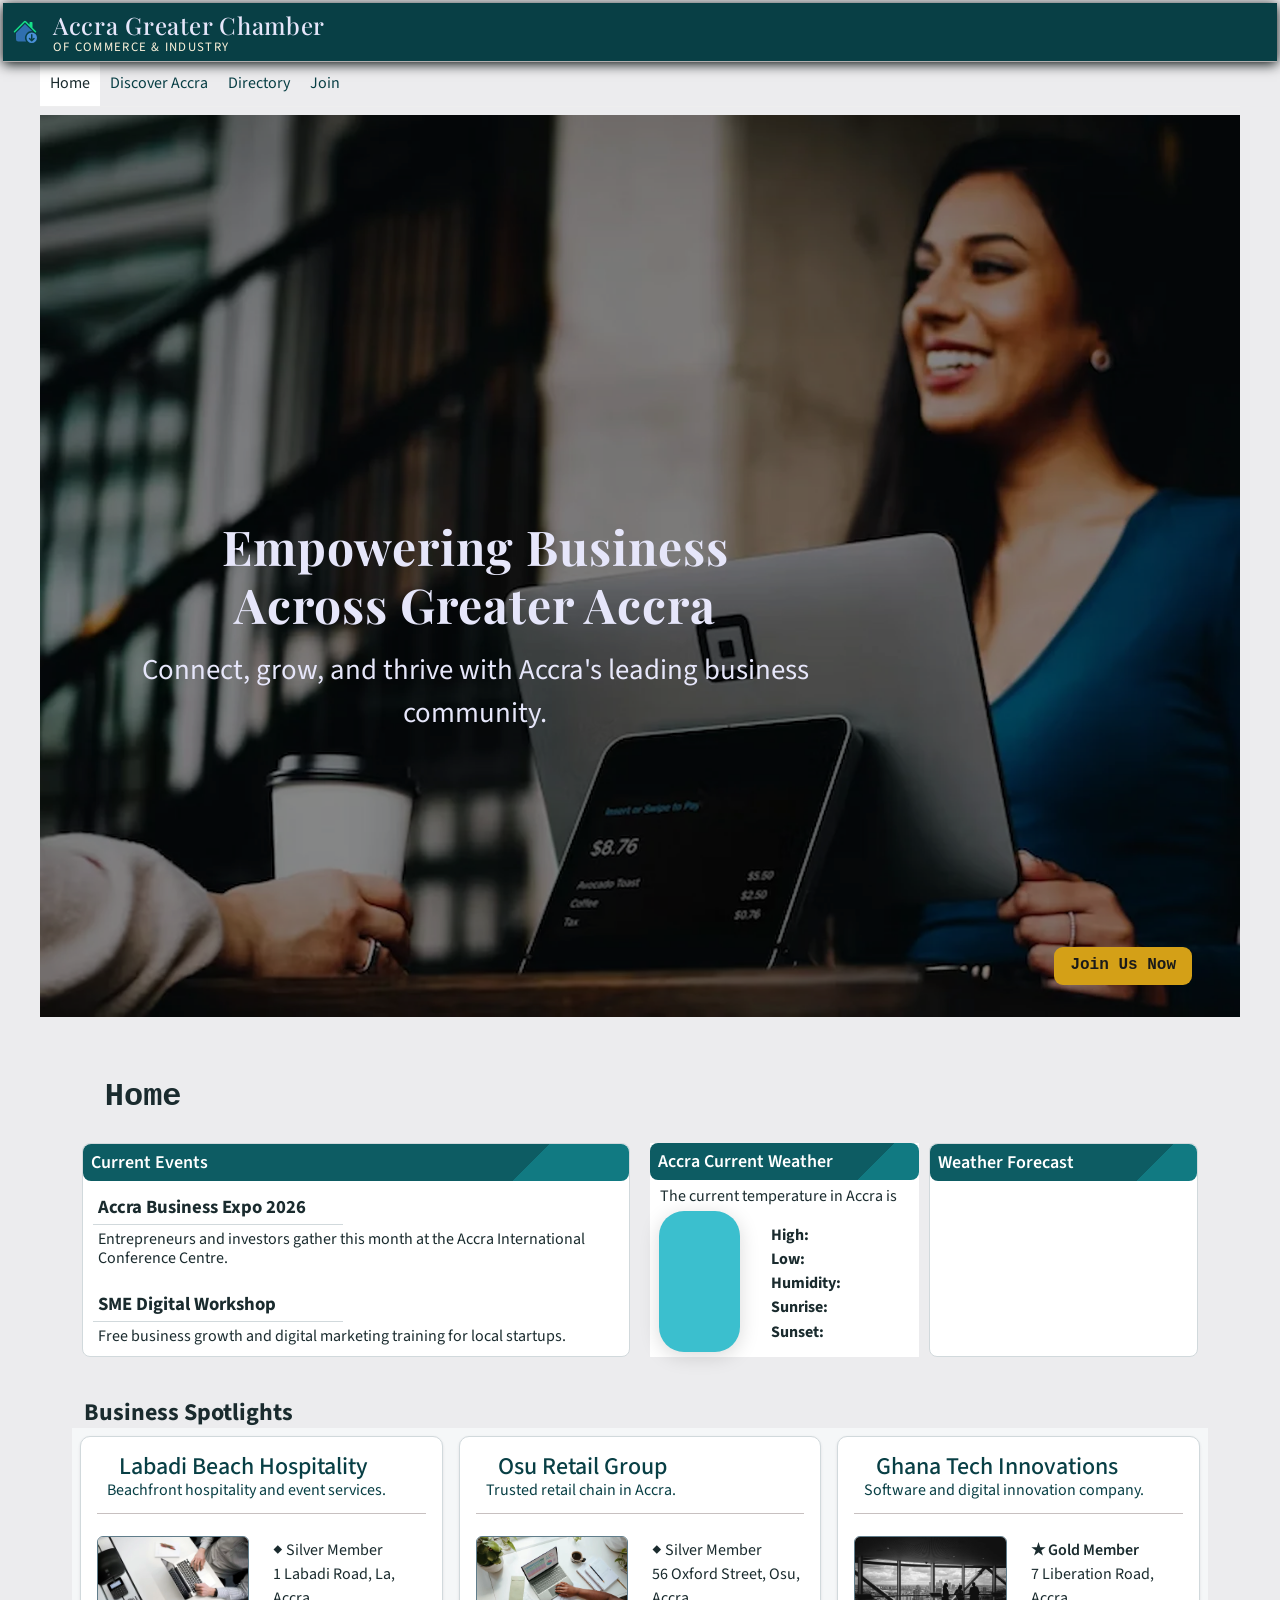
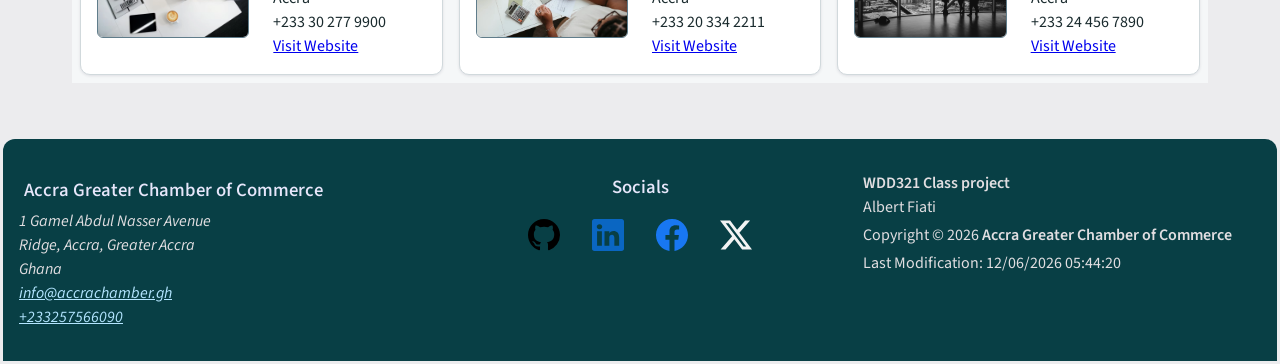
==== chamber/index.html @ 24193cad "Complete responsive chamber home page with weather, spotlights, hero banner, and shared  modules" ====
<!DOCTYPE html>
<html lang="en">

<head>
    <meta charset="UTF-8">
    <meta name="viewport" content="width=device-width, initial-scale=1.0">
    <meta name="description"
        content="Chamber Directory - Welcome to the Accra Greater chamber of Commerce - the voice of business in Accra and the Greater Accra Region Region.">
    <meta name="author" content="Albert Fiati">
   
    <title>Home | Accra Greater Chamber of Commerce</title>

    <!-- Favicon -->
    <link rel="icon" href="favicon.ico">

    <!-- Social Media Meta Tags -->
    <meta property="og:title" content="WDD231 | Accra Greater Chamber of Commerce & Industry| Albert Fiati">
    <meta property="og:description"
        content="The voice of business in Accra and Greater Accra Region. Join to grow, network and thrive.">
    <!-- MAKE SURE TO CHANGE THIS PHOTO  -->
    <meta property="og:image" content="https://fiatiab47-jk.github.io/wdd231/chamber/images/hero-small.webp">
    <meta property="og:url" content="https://fiatiab47-jk.github.io/wdd231/chamber/index.html">
    <meta property="og:type" content="website">

    <!-- Google Fonts -->
    <link rel="preconnect" href="https://fonts.googleapis.com">
    <link rel="preconnect" href="https://fonts.gstatic.com" crossorigin>
    <link href="https://fonts.googleapis.com/css2?family=Playfair+Display:wght@700&family=Source+Sans+3:wght@400;600;700&display=swap" rel="stylesheet">

    <!-- CSS -->
    <link rel="stylesheet" href="styles/normalize.css">
    <link rel="stylesheet" href="styles/small.css">
    <link rel="stylesheet" href="styles/large.css">
    <link rel="stylesheet" href="styles/larger.css">
    <!-- JS -->
    <script type="module" src="scripts/home.mjs"></script>
</head>

<body>
    <!-- Header -->
    <header id="site-header">
        <a href="#home"><img src="images/home-logo.svg" alt="site logo" width="24" height="24"></a>
        <div id="headerBrand">
            <span>Accra Greater Chamber</span>
            <p>of Commerce &amp; Industry</p>
        </div>
        <button id="nav-button" class="hamburger" aria-label="navigation"></button>
    </header> <!-- end. Header -->

    <!-- Navigation -->
    <nav id="nav-bar" class="navigation">
        <ul>
            <li id="home"><a class="current" href="index.html">Home</a></li>
            <li><a href="discover.html">Discover Accra</a></li>
            <li><a href="directory.html">Directory</a></li>
            <li><a href="join.html">Join</a></li>
        </ul>
    </nav> <!-- end. Navigation -->

    <!-- <a class="skip-link" href="#main-content">Skip to the main content</a> -->
    <!-- Hero Banner -->
    <section class="hero" aria-labelledby="hero-heading">
        
        <!-- Responsive Hero Image -->
        <picture class="hero-image">
            <source srcset="images/hero-large.webp" media="(min-width: 900px)">
            
            <source srcset="images/hero-medium.webp" media="(min-width: 620px)">
            
            <img src="images/hero-small.webp" alt="Exterior view of a temple" width="1400" height="700">
        </picture>

        <div class="hero-overlay">
            <div class="hero-content">
                <h2 id="hero-heading">Empowering Business<br>Across Greater Accra</h2>
                <p>Connect, grow, and thrive with Accra's leading business community.</p>
            </div>
            <a href="join.html" class="cta-btn">Join Us Now</a>
        </div>
    </section>
    
    <main>
        <h1>Home</h1>
        <!-- Main content - Member Cards List -->
        <div id="main-content">
            <div class="home-grid">

                <!-- CURRENT EVENTS -->
                <section class="events-sec card">
                    <h2>Current Events</h2>

                    <div class="event-item">
                        <h3>Accra Business Expo 2026</h3>
                        <p>Entrepreneurs and investors gather this month at the Accra International Conference Centre.</p>
                    </div>

                    <div class="event-item">
                        <h3>SME Digital Workshop</h3>
                        <p>Free business growth and digital marketing training for local startups.</p>
                    </div>
                </section>

                <!-- WEATHER -->
                <section class="weather-sec" aria-labelledby="weather-heading">
                    <div class="current-w">
                        <h2 id="weather-heading">Accra Current Weather</h2>
                        <p id="move">The current temperature in Accra is <span id="current-temp"></span></p>
                        <div class="current-grid">
                            <img id="weather-icon" src="" alt="">
                            <div class="weather-details">
                                <figure>
                                    <figcaption></figcaption>
                                </figure>
                                <p><strong>High:</strong> <span id="high-temp"></span></p>
                                <p><strong>Low:</strong> <span id="low-temp"></span></p>
                                <p><strong>Humidity:</strong> <span id="humidity"></span></p>
                                <p><strong>Sunrise:</strong> <span id="sunrise"></span></p>
                                <p><strong>Sunset:</strong> <span id="sunset"></span></p>
                            </div>
                        </div>
                    </div>

                    <div class="forecast">
                        <h2>Weather Forecast</h2>
                        <div class="forecast-flex" id="weather-forecast" aria-label="3-day forecast"></div>
                    </div>
                </section>

                <section id="spotlight-sec">
                    <h2>Business Spotlights</h2>
                    <div id="members-container" class="grid-view"></div>
                </section>

            </div>
        </div>
    </main>

    <!-- Footer -->
    <footer id="site-footer">
        <div class="footer-grid">
            <!-- Contact Info -->
            <div class="footer-info">
                <h3>Accra Greater Chamber of Commerce</h3>
                <address>
                    1 Gamel Abdul Nasser Avenue <br>
                    Ridge, Accra, Greater Accra <br>
                    Ghana <br>
                    <a href="mailto:info@accrachamber.gh">info@accrachamber.gh</a> <br>
                    <a href="tel:+233257566090">+233257566090</a>
                </address>
            </div>

            <!-- Footer Links -->
            <div class="footer-links">
                <h3>Socials</h3>
                <div class="s-media">
                    <a href="https://github.com/fiatiab47-jk" target="_blank"><img src="images/github.svg" alt="github"
                            width="16" height="16"></a>
                    <a href="https://linkedin.com" target="_blank"><img src="images/linkedin.svg" alt="linked in"
                            width="16" height="16"></a>
                    <a href="https://facebook.com" target="_blank"><img src="images/facebook-1.svg" alt="facebook"
                            width="16" height="16"></a>
                    <a href="https://x.com" target="_blank"><img src="images/twitter-x.svg" alt="twitter" width="16"
                            height="16"></a>
                </div>
            </div>

            <!-- Bottom -->
            <div class="footer-bottom">
                <p><b> WDD321 Class project</b> <br>
                    Albert Fiati</p>
                <p>Copyright &copy; <span id="currentYear"></span><b>&nbsp;Accra Greater Chamber of Commerce </b></p>
                <p id="lastModified"></p>
            </div>

        </div>
    </footer>
</body>

</html>
---- chamber/styles/small.css ----
/* =============================================
   WDD231 – small.css (Mobile First, 320px+)
   Color Palette:
     Lavender:   #E6E6FA
     Velvet:     #7B2D8B
     Buttermilk: #FFF8DC
     Mid Blue:   #4A90D9
   ============================================= */

/* --- CSS Custom Properties --- */
:root {
    --lavender: #E6E6FA;
/* Primary: Deep Teal — professional, trustworthy */
    --color-primary: #0D5C63;
    --color-primary-dark: #083F45;
    --color-primary-light: #117A82;
    --text-dark: #1a1a2e;

    /* Secondary: Warm Gold — prosperity, energy */
    --color-secondary: #B8860B;
    --color-secondary-light: #D4A017;
    --color-secondary-pale: #FDF3DC;

    /* Neutrals */
    --color-bg: #F5F7F8;
    --color-surface: #FFFFFF;
    --color-border: #D1D9DC;
    --color-text: #1A2B2E;
    --color-text-muted: #4A6267;
    --color-text-light: #FFFFFF;
    
    /* Membership badges */
    --color-gold: #B8860B;
    --color-silver: #607D8B;
    --color-member: #455A64;
    
    /* Spacing */
    --space-xs: 0.25rem;
    --space-sm: 0.5rem;
    --space-md: 1rem;
    --space-lg: 1.5rem;
    --space-xl: 2rem;
    --space-2xl: 3rem;

    /* Typography */
    --font-heading: 'Playfair Display', Georgia, serif;
    --font-body: 'Source Sans 3', 'Segoe UI', sans-serif;
    --font-mono: 'Courier New', monospace;

    /* Shadows */
  --shadow-sm: 0 1px 3px rgba(34, 4, 51, 0.1);
  --shadow-md: 0 4px 12px rgba(50, 53, 53, 0.12);
  --shadow-lg: 0 8px 24px rgba(15, 15, 15, 0.15);

    --transition: 0.3s ease;
}


* {
    box-sizing: border-box;
    padding: 0;
    margin: 0;
}

html {
    font-size: 16px;
    scroll-behavior: smooth;
    -webkit-text-size-adjust: 100%;
}

body {
    font-family: var(--font-body);
    background-color: #bec0c749;
    color: var(--color-text);
    line-height: 1.2;
    min-height: 100vh;
    margin: 0 auto;
    padding: 3px;
}

header {
    display: grid;
    grid-template-columns: 24px auto 44px;
    padding: 8px 2px 5px 10px;
    border-bottom: solid 1px #b3aeae;
    align-items: center;
    background-color: var(--color-primary-dark);
    color: var(--lavender);
    position: sticky;
    top: 0;
    gap: 1rem;
    z-index: 100;
    box-shadow: 0 2px 12px rgba(0, 10, 10, 40.25);
}

/* img {
    max-width: 100%;
    display: block;
} */

.hamburger {
    font-size: 2rem;
    background: none;
    border: none;
    font-family: var(--font-mono);
    cursor: pointer;

}

.hamburger::before {
    content: "\2630";
}

.hamburger.show::before {
    content: "\00D7";
}

header img {
    display: block;
    width: 100%;
    height: auto;
    padding-bottom: 5px;
}

header span {
    font-size: 1.5rem;
    font-family: var(--font-heading);
    font-weight: 500;
    letter-spacing: 0.03em;
}

#headerBrand p {
    font-size: 0.8rem;
    color: var(--color-secondary-pale);
    letter-spacing: 0.08rem;
    text-transform: uppercase;
}

.navigation {
    display: none;
}

.navigation.show {
    display: block;
    background: var(--color-secondary-pale);
    color: var(--color-text);
}

nav a {
    display: block;
    padding: .8rem 10px;
    color: var(--color-primary-dark);
    border-bottom: 1px solid var(--color-silver);
    text-decoration: none;
    transition: color var(--transition);
}

.navigation li .current {
    color: var(--color-text);
    background-color: var(--color-text-light);
}

.navigation a:hover,
a:focus {
    background-color: var(--color-bg);
    color: var(--text-dark);
}

#nav-bar {
    scroll-margin-top: 90px;
    margin-bottom: 0.5rem;
}

h1 {
    font-family: var(--font-mono);
    padding-left: 10px;
    margin-bottom: 1rem;
}

.skip-link {
    padding: 10px;
    top: 1rem;
    text-decoration: none;
    display: block;
    margin-top: 10px;
}

/* ===========================================
    Hero Banner (Directory page Intro)
==============================================*/
.directory-hero {
    background: linear-gradient(135deg, var(--color-primary-dark)10%, var(--color-primary)60%, var(--color-primary-light)10%);
    color: var(--color-text-light);
    padding: var(--space-xl) var(--space-md);
    text-align: center;
    max-width: 800px;
    margin: 1rem auto;
    border-radius: 10px 5% 13px 6%;
}

.directory-hero h2 {
    margin: -5px 10px var(--space-sm) 0;
    font-family: var(--font-heading);
    font-size: 1.8rem;
    color: var(--velvet);
    letter-spacing: 0.02em;
    line-height: 1.5;
}

.directory-hero p {
    font-size: 0.95rem;
    color: var(--lavender);
    max-width: 540px;
    margin: 0 auto;
}

/* ====================================
        Directory Controls
=======================================*/
.directory-controls{
    display: flex;
    justify-content: space-around;
    align-items: center;
    padding: var(--space-md);
    gap: var(--space-md);
    background: var(--color-surface);
    border: 1px solid var(--color-border);
    margin-bottom: 1rem;
    max-width: 1100px;
    margin: 0 auto;
    border-radius: 7px;
} 

.member-count {
    color: var(--color-text);
    font-family: var(--font-heading);
}

.view-toggle button {
    margin: 1rem;
    border: none;
    background: none;
    cursor: pointer;
    transition: var(--transition);
}

/* .view-toggle button:hover {
    background: var(--color-bg);
} */

.view-toggle button.active {
    background-color: var(--color-primary);
    color: var(--color-text-light);
    border: 1px solid var(--color-text);
    padding: 4px;
    border-radius: 7px;
}


/* ===================================
   Member Cards
=================================== */


#members-container section {
    background: var(--color-surface);
    border: 1px solid var(--color-border);
    border-radius: 10px;
    padding: var(--space-md);
    box-shadow: var(--shadow-sm);
    overflow: hidden;
    transition: box-shadow 0.25s, transform 0.25s;
}



/* Hover effect */
#members-container section:hover {
    box-shadow: var(--shadow-lg);
    transform: translateY(-3px);
}

.tag-info {
    color: var(--color-primary-dark);
    padding: 0px 10px 12px;
    border-bottom: 1px solid #c7c0c0;
}

.tag-info h2 {
    font-weight: 500;
}

.profile-grid {
    display: grid;
    grid-template-columns: 2fr 2fr;
    align-items: start;
    gap: 1.5rem;
    margin: 1rem 0 0;
}

.profile-grid img{
    width: 100%;
    height: auto;
    display: block;
    border-radius: 6px;
    object-fit: cover;
    object-position: 50% 40%;
    border: 1px solid var(--color-silver);
}

.member-info {
    display: flex;
    flex-direction: column;
    line-height: 1.5;
    margin-top: 0.5rem;
}

.member-info .membership.gold {
    font-weight: 600;
    color: var(--color-text);
}


/* ===================================
        Members List Layout
=================================== */
/* Default (mobile)*/
#members-container {
    display: grid;
    gap: 1rem;
    background: var(--color-bg);
}

.grid-view {
    padding: var(--space-sm);
}


/* List view */
.list-view {
    display: flex;
    flex-direction: column;
    padding: var(--space-sm);
    background: var(--color-bg);
}

/* ==============================================
                FOOTER
===============================================*/
#site-footer {
    background-color: var(--color-primary-dark);
    color: rgb(225,222,225);
    padding: var(--space-xl) var(--space-md) var(--space-md);
    margin-top: var(--space-md);
    border-radius: 12px 12px 0 0;
}

.footer-grid{
    display: grid;
    grid-template-columns: 1fr;
    gap: var(--space-lg);
}

#site-footer h3 {
    font-weight: 550;
}

/* ==================
    Footer Address 
=======================*/

.footer-info {
    line-height: 1.5;
    margin-bottom: 1rem;
}

address a {
    color: #b3e5ff;
    transition: var(--transition);
}

address a:hover {
    background-color: #ddd;
    transform: translateY(-3px);
    border: 1px solid var(--color-secondary-pale);
    border-radius: var(--space-xs);
    padding: var(--space-xs);
    color: #0b07fa;
}

/* =====================
    Social Media Links
=========================*/
.footer-links {
    display: flex;
    flex-direction: column;
    align-items: center;
    gap: var(--space-md);
}

footer h3 {
    color: var(--lavender);
}

.s-media{
    display: flex;
    justify-content: space-around;
    column-gap: 2rem;
    transition: color var(--transition), transform var(--transition);
    margin-bottom: 1rem;
}

.s-media a:hover {
    transform: translateY(-3px);
    border: 1px solid var(--color-secondary-pale);
    border-radius: var(--space-xs);
    padding: var(--space-xs);
}

.s-media img {
    width: 32px;
    height: 32px
}
.footer-bottom {
    display: flex;
    flex-direction: column;
    gap: var(--space-xs);
    line-height: 1.5;
}

footer b {
    font-weight: 600;
}

/* ==========================
        Home Declarations 
============================ */
/* HERO */
.hero {
    position: relative;
    width: 100%;
    overflow: hidden;
    margin-bottom: 2rem;
    max-width: 1200px;
    margin: 0 auto;
}

.hero-image img {
    width: 100%;
    height: auto;
    object-fit: cover;
    display: block;
}

.hero-image {
    height: 60vh;
}

.hero-overlay {
    position: absolute;
    inset: 0;
    /* display: flex;
    flex-direction: column; */
    /* justify-content: center; */

    padding: 1.5rem;
    background: rgba(0, 0, 0, 0.45);
    color: var(--lavender);
}

.hero-content {
    position: absolute;
    top: 50%;
    left: 10%;
    transform: translate(-5%, -20%);
    text-align: center;
    width: 90%;
    max-width: 700px;

}

.hero-overlay h2,
.hero-overlay p {
    max-width: 800px;
}

.hero-overlay p {
    line-height: 1.5;
    margin-bottom: 1.5rem;
}


.hero-overlay h2 {
    font-size: 1.2rem;
    margin-bottom: 1rem;
    letter-spacing: 1px;
    font-family: var(--font-heading);
}

.cta-btn {
    position: absolute;
    right: 1.5rem;
    bottom: 1.5rem;
    /* margin-top: auto; */
    /* align-self: flex-end; */
    background-color: var(--color-secondary-light);
    color: #1a1a1a;
    padding: 0.6rem 1rem;
    border-radius: 9px;
    text-decoration: none;
    transition: var(--transition);
    font-family: var(--font-mono);
    font-weight: 600;
}

/* Events Section */
.event-item,
.current-w p,
figure {
    padding-left: 10px;
    padding-bottom: 5px;
}

.events-sec,
.forecast {
    border-radius: var(--space-sm);
    border: 1px solid var(--color-border);
}

.event-item h3{
    border-bottom: 1px solid var(--color-border);
    width: 250px;
}


/* Weather Section */
.card h2, .weather-sec h2 {
    display: flex;
    background: linear-gradient(135deg, var(--color-primary) 80%, var(--color-primary-light) 70%);
    color: #FFFFFF;
    padding: 5px;
    border-radius: var(--space-sm);
}

.forecast-card {
    line-height: 2;
}

.card,
.current-w,
.forecast {
    background-color: var(--color-surface);
}

.card h2, .current-w h2, .forecast h2{
    font-size: large;
    padding: 0.5rem;
    font-weight: 600;
}

#weather-forecast,
.weather-details p,
.event-sec {
    padding-left: var(--space-md);
    margin: 0 10px;
}


#move {
    margin-top: 0.4rem;
}

.card p, figcaption, h3 {
    padding: 5px;
    color: var(--color-text);
}

.card, .weather-sec {
    display: flex;
    flex-direction: column;
    gap: 10px;
    margin: 10px;
}

.weather-details {
    padding-bottom: 5px;
    line-height: 1.2;
}



.weather-sec .card{
    display: block;
    row-gap: 7rem;
}

.current-grid {
    display: grid;
    grid-template-columns: 90px 1fr;
    margin-left: 5px;
}

.current-grid img {
    width: 90%;
    height: auto;
}

#weather-icon {
    background: #3bbfce;
    border-radius: 25px;
    margin-left: 4px;
    box-shadow: 0 4px 20px rgba(0, 0, 0, 0.15);
    /* filter: invert(1) brightness(0.03); */
}

.forecast-card {
    display: flex;
    align-items: center;
}


/* Spotlight Section */
#spotlight-sec {
    margin-top: 2rem ;
}

#spotlight-sec h2 {
    padding-left: 12px;
}
---- chamber/styles/large.css ----
/* pad (2 columns) */
@media (min-width: 620px) {
    .grid-view {
        grid-template-columns: repeat(2, 1fr);
    }

    .list-view {
        grid-template-columns: 1fr;
    }

    .weather-sec {
        display: grid;
        grid-template-columns: 1fr 1fr;
    }

    /* Hero */
    .hero-content h2 {
        font-size: 2rem;
    }

    .hero-content p {
        font-size: 1.1rem;
    }
}
---- chamber/styles/larger.css ----
@media only screen and (min-width: 900px) {
    .hamburger {
        display: none;
    }

    
    main,
    nav {
        margin: 0 auto;
        max-width: 1200px;
    } 

    header {
        grid-template-columns: 24px auto;
    }

    .navigation {
        display: block;
        border-bottom: 1px solid #eee;
    }

    .navigation a {
        border: none;
    }

    .navigation ul {
        display: flex;
        list-style: none;
    }

    h1 {
        margin-left: 2%;
    }

    .skip-link {
        display: flex;
        justify-content: center;
    }

    main {
        padding: 2.5rem 2rem;
    }

    .grid-view {
        grid-template-columns: repeat(3, 1fr);
    }

    .profile-grid img {
        margin-top: 0.4rem;
    }

    .footer-grid {
        grid-template-columns: repeat(3, 1fr);
    }

    /*===========================
            Home 
    =============================*/
    .home-grid {
        display: grid;
        grid-template-columns: 1fr 1fr;
    }

    #spotlight-sec {
       grid-column: 1 /-1;
    }

    .weather-sec {
        display: grid;
        grid-template-columns: 1fr 1fr;
    }

    .hero content {
        top: 45%;
    } 

    .hero-content h2 {
        font-size: 3rem;
    }

    .hero-content p{
        font-size: 1.8rem;
    }

    .cta-btn {
        right: 3rem;
        bottom: 2rem;
    }
}
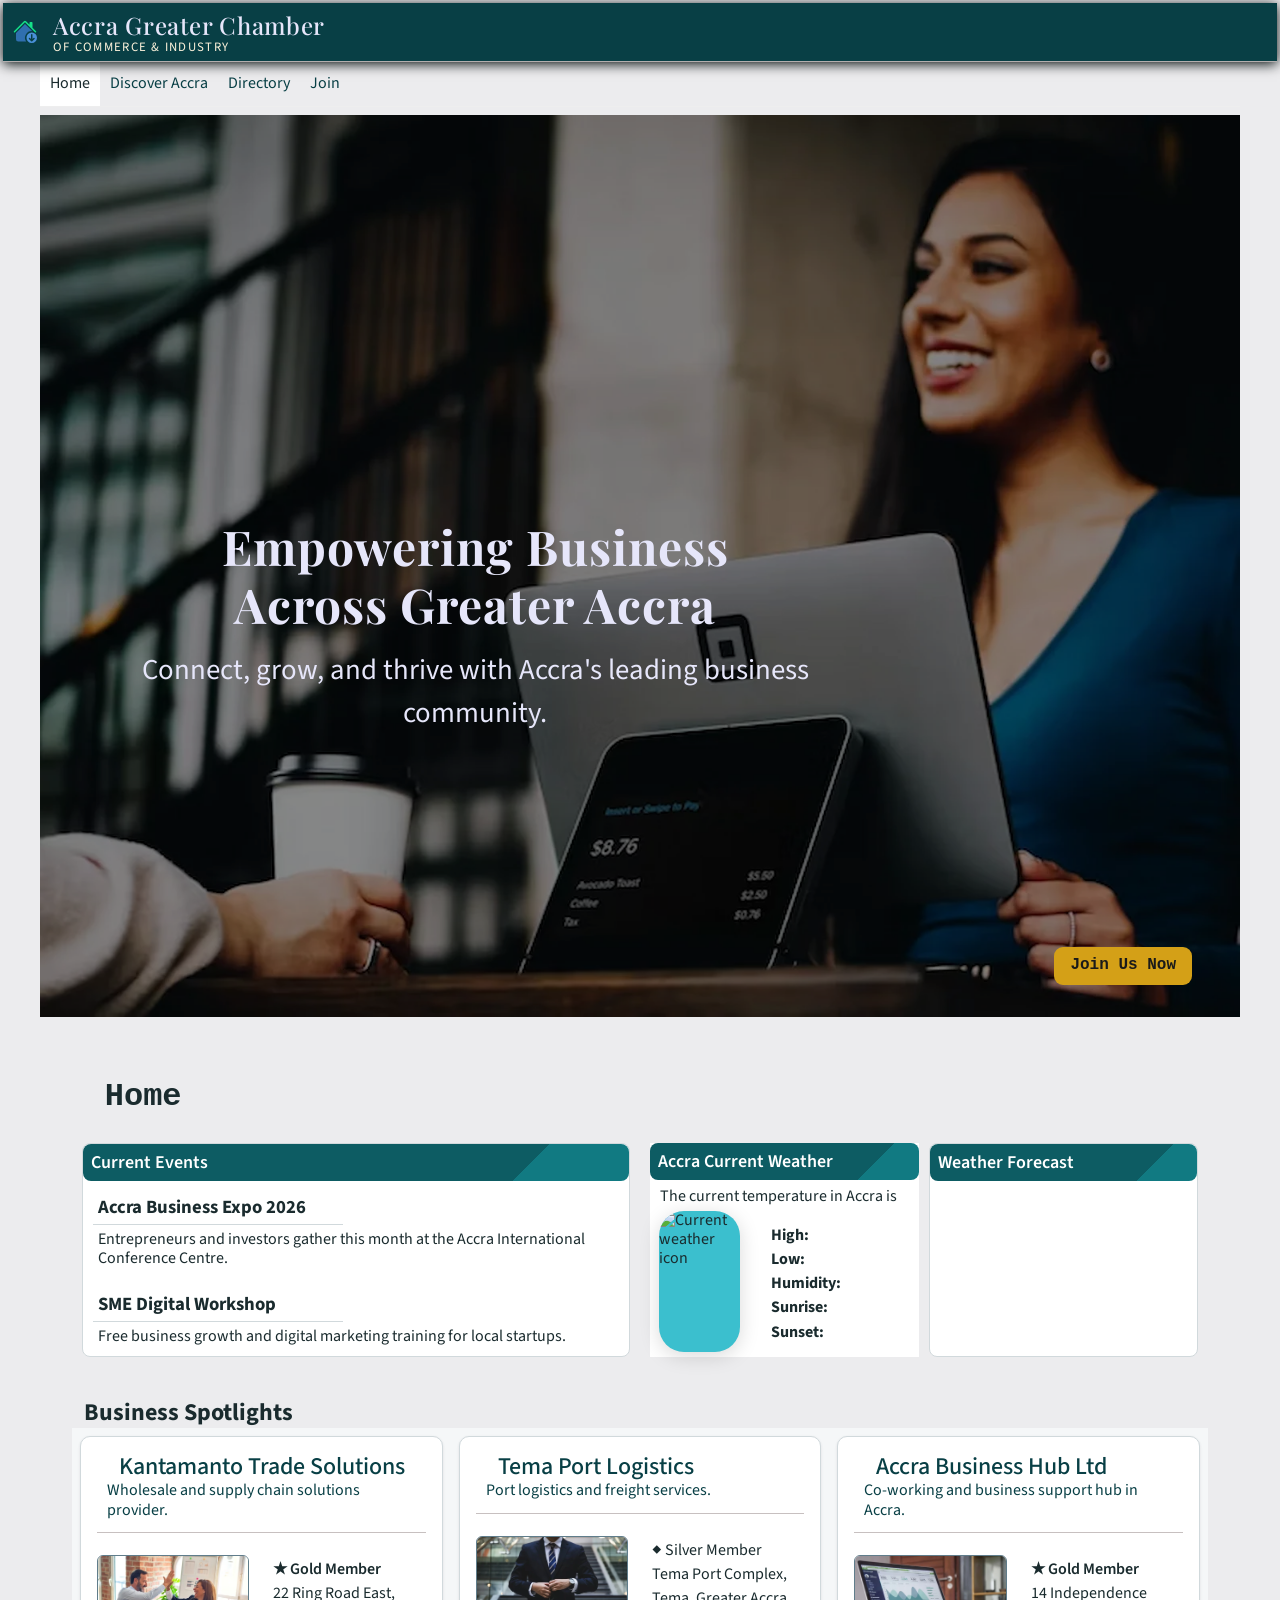
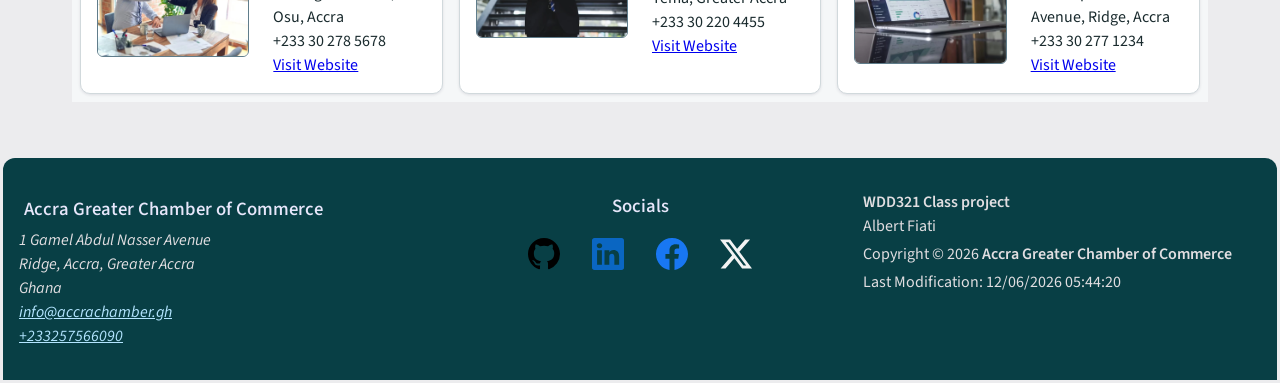
==== commit 4fe1079c: "Fix HTML validation and accessibility issues for weather section" ====
--- a/chamber/index.html
+++ b/chamber/index.html
@@ -106,7 +106,7 @@
                         <h2 id="weather-heading">Accra Current Weather</h2>
                         <p id="move">The current temperature in Accra is <span id="current-temp"></span></p>
                         <div class="current-grid">
-                            <img id="weather-icon" src="" alt="">
+                            <img id="weather-icon" src="" alt="Current weather icon">
                             <div class="weather-details">
                                 <figure>
                                     <figcaption></figcaption>
@@ -122,7 +122,7 @@
 
                     <div class="forecast">
                         <h2>Weather Forecast</h2>
-                        <div class="forecast-flex" id="weather-forecast" aria-label="3-day forecast"></div>
+                        <div class="forecast-flex" id="weather-forecast" role="group" aria-label="3-day forecast"></div>
                     </div>
                 </section>
 
--- a/chamber/styles/small.css
+++ b/chamber/styles/small.css
@@ -542,10 +542,6 @@
     border-radius: var(--space-sm);
 }
 
-.forecast-card {
-    line-height: 2;
-}
-
 .card,
 .current-w,
 .forecast {
@@ -613,10 +609,11 @@
     /* filter: invert(1) brightness(0.03); */
 }
 
-.forecast-card {
+/* .forecast-card {
     display: flex;
     align-items: center;
-}
+    line-height: 2;
+} */
 
 
 /* Spotlight Section */
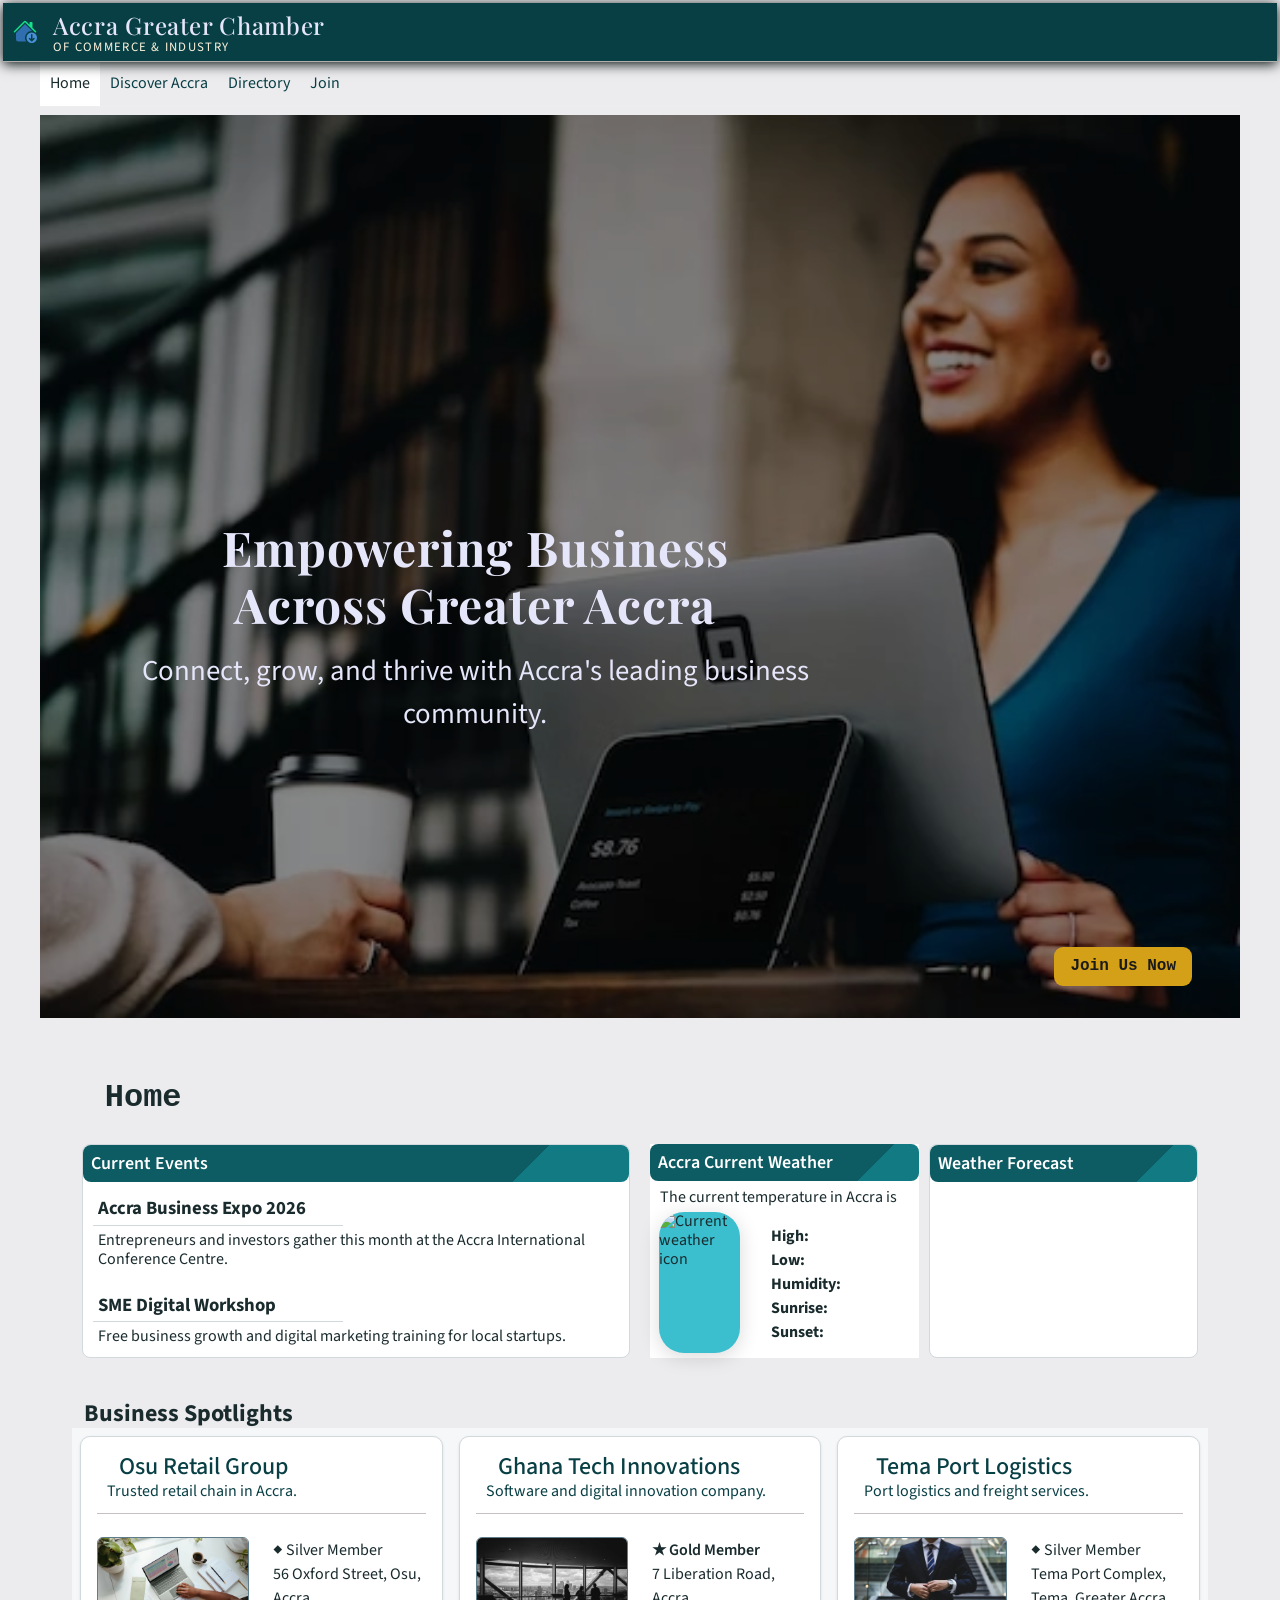
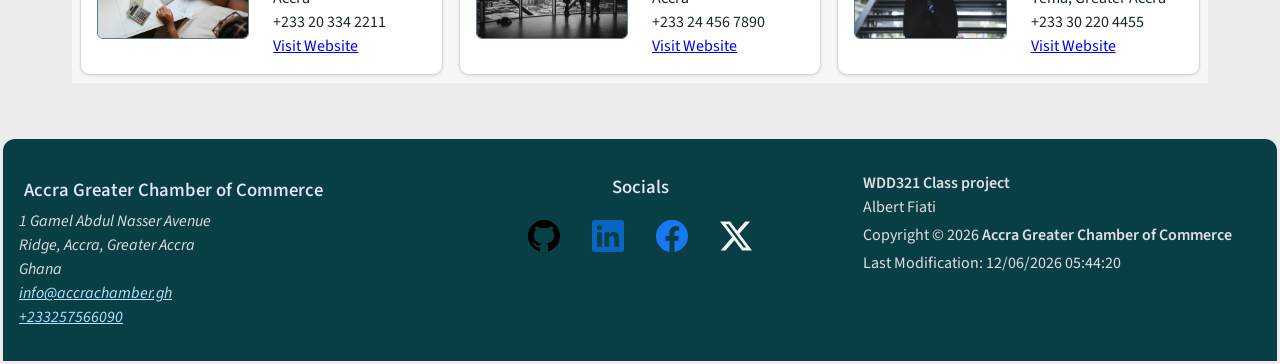
==== commit e19fe617: "Fix HTML validation issues and clean up weather markup" ====
--- a/chamber/index.html
+++ b/chamber/index.html
@@ -106,7 +106,7 @@
                         <h2 id="weather-heading">Accra Current Weather</h2>
                         <p id="move">The current temperature in Accra is <span id="current-temp"></span></p>
                         <div class="current-grid">
-                            <img id="weather-icon" src="" alt="Current weather icon">
+                            <img id="weather-icon" alt="Current weather icon">
                             <div class="weather-details">
                                 <figure>
                                     <figcaption></figcaption>
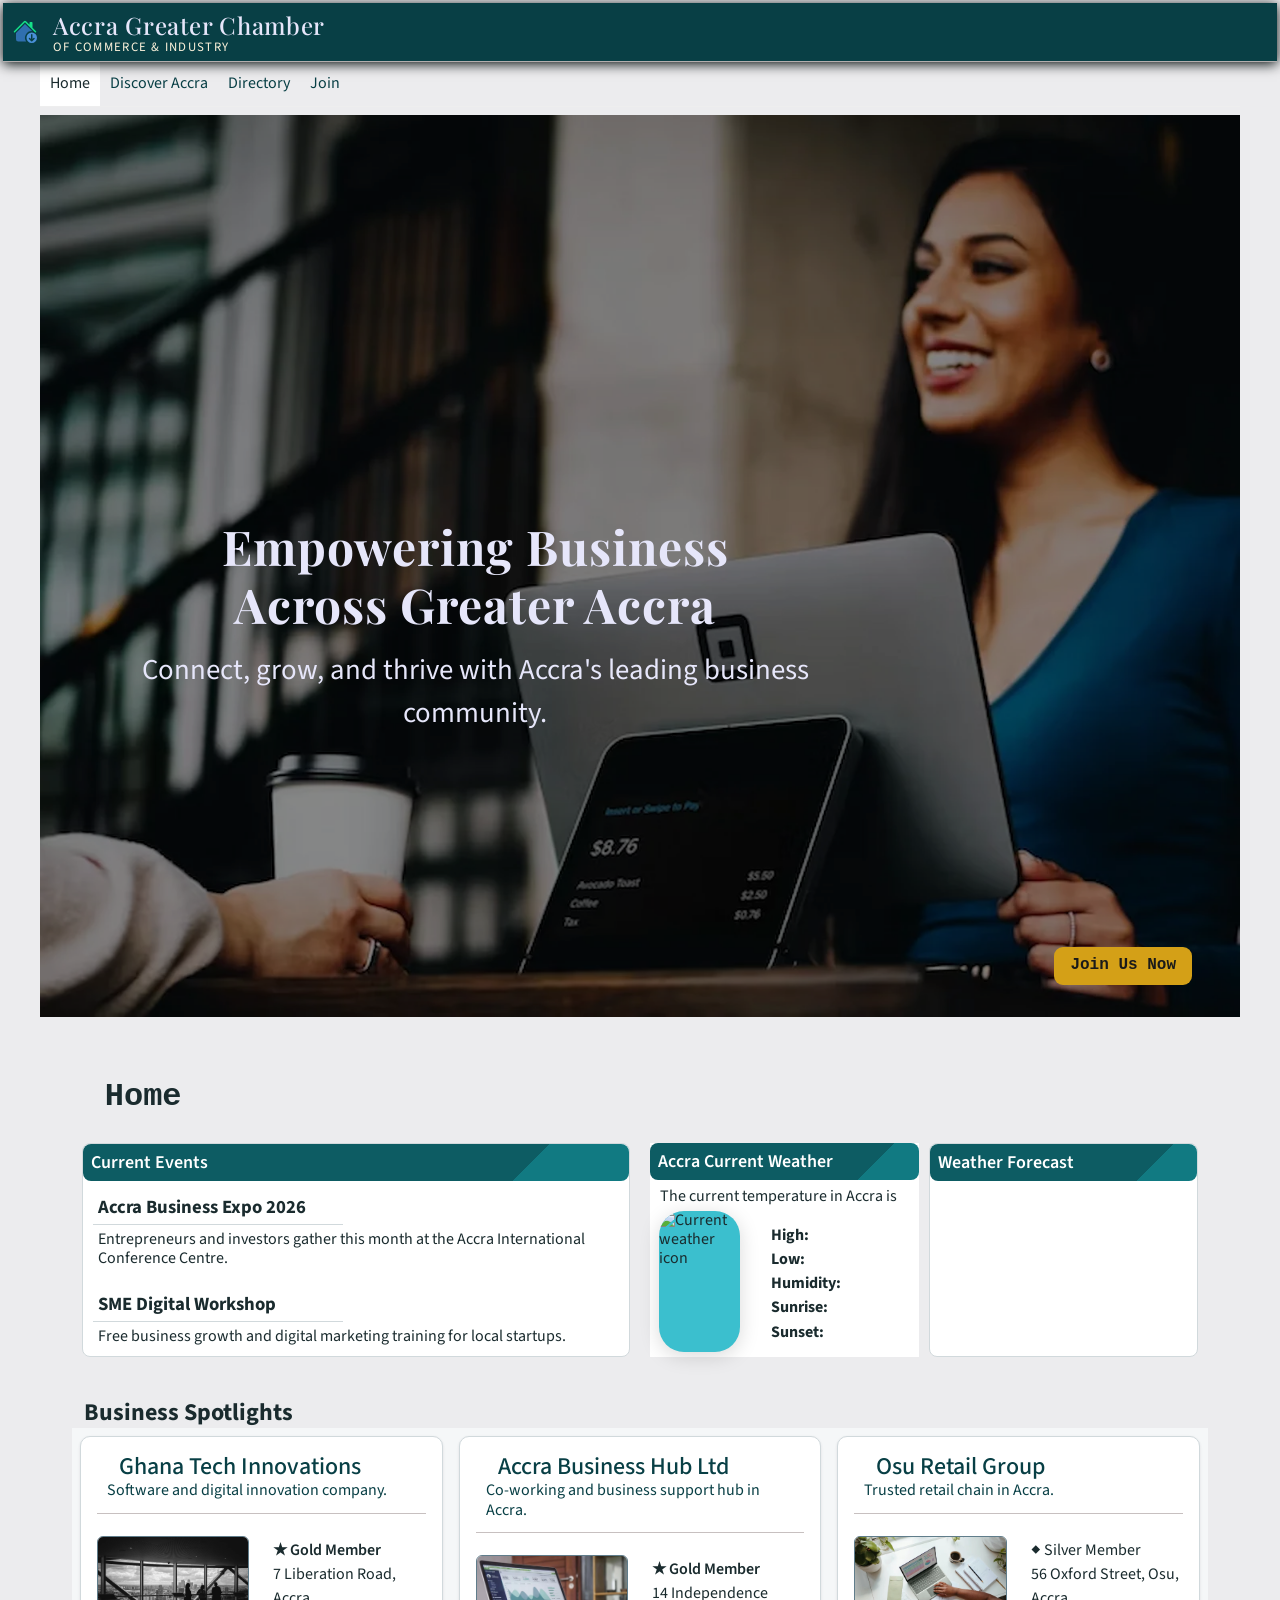
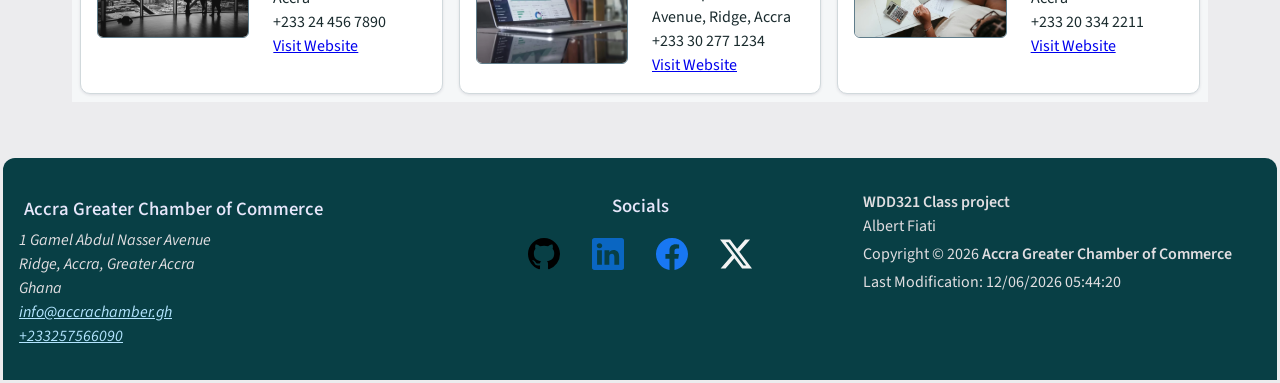
==== commit 247ab636: "Fix weather icon issue" ====
--- a/chamber/index.html
+++ b/chamber/index.html
@@ -106,7 +106,7 @@
                         <h2 id="weather-heading">Accra Current Weather</h2>
                         <p id="move">The current temperature in Accra is <span id="current-temp"></span></p>
                         <div class="current-grid">
-                            <img id="weather-icon" alt="Current weather icon">
+                            <img id="weather-icon" scr="images/weather-placeholder.png" alt="Current weather icon" width="50" width="50">
                             <div class="weather-details">
                                 <figure>
                                     <figcaption></figcaption>
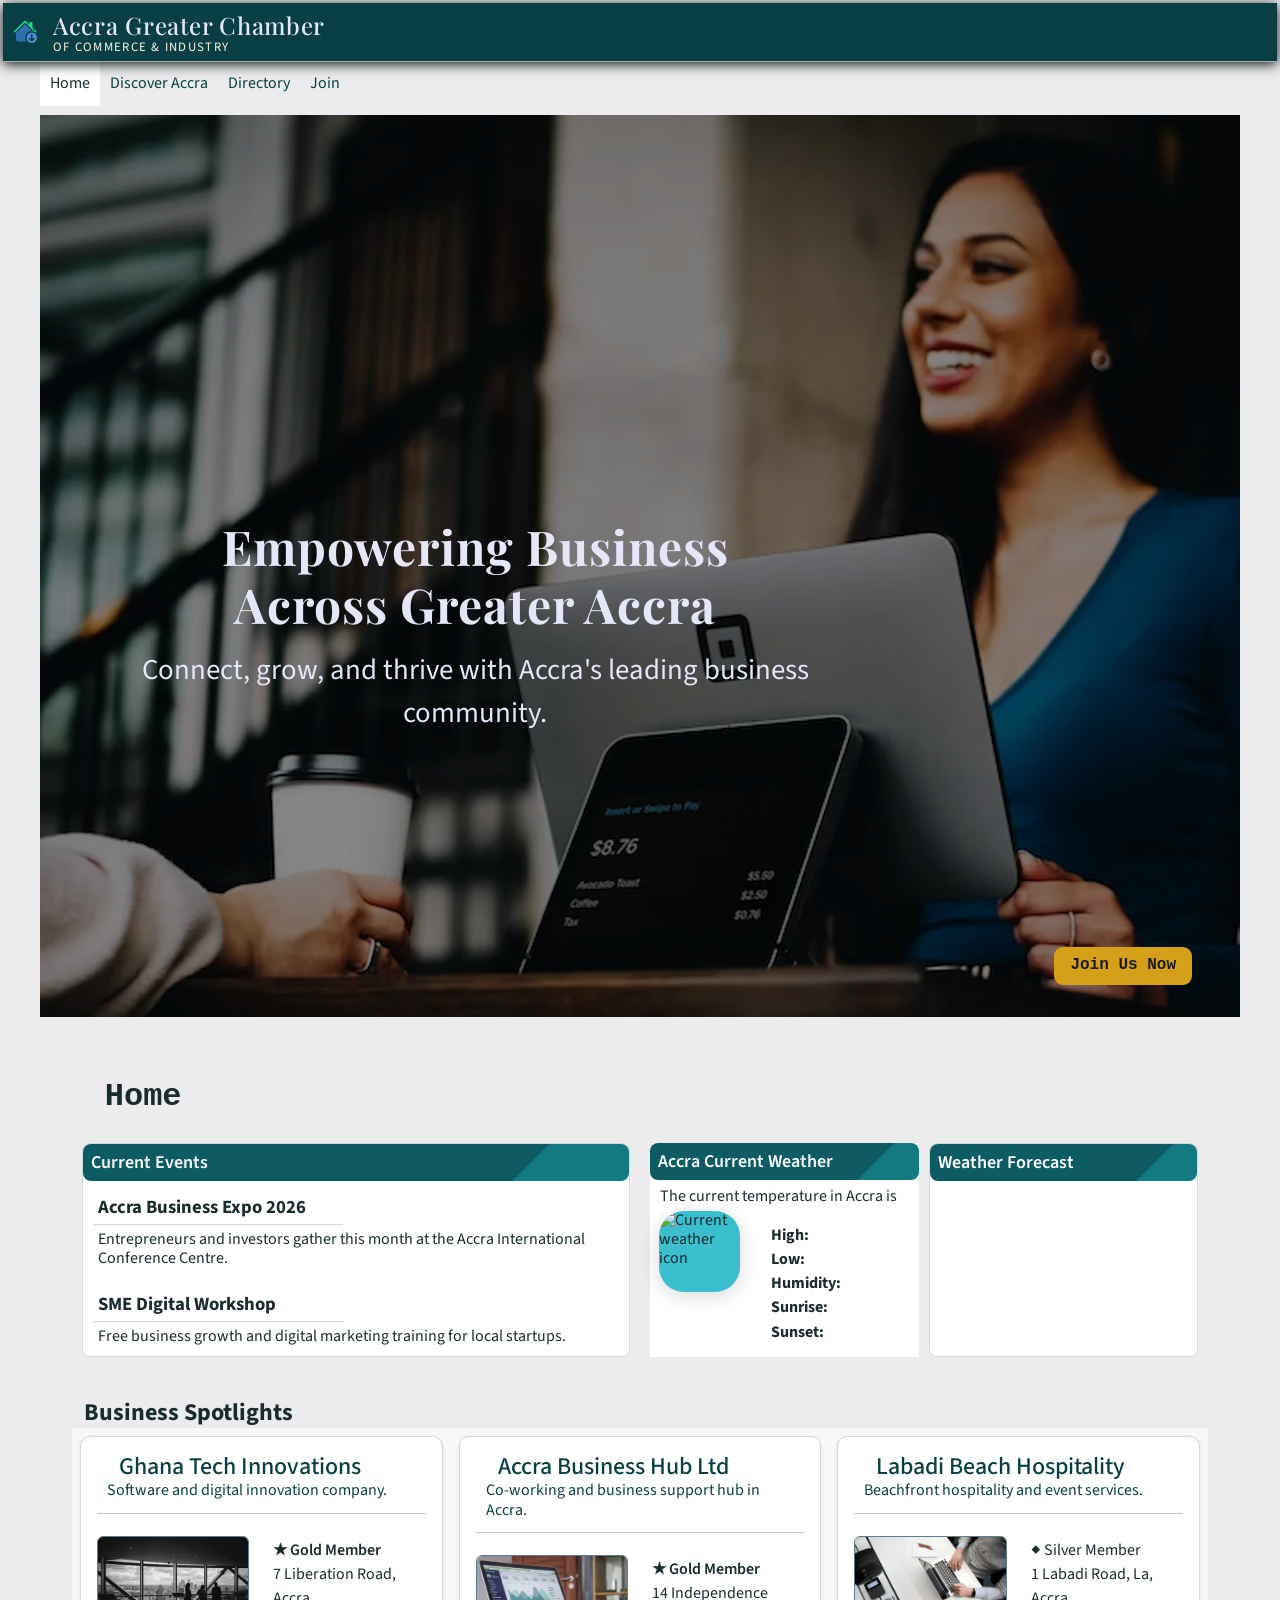
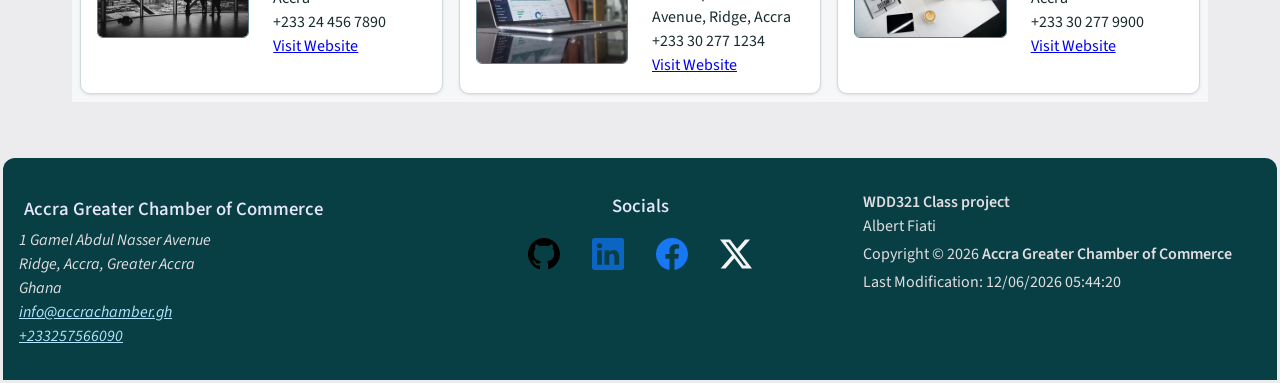
==== commit 09268bd9: "Fix weather icon img tag" ====
--- a/chamber/index.html
+++ b/chamber/index.html
@@ -106,7 +106,7 @@
                         <h2 id="weather-heading">Accra Current Weather</h2>
                         <p id="move">The current temperature in Accra is <span id="current-temp"></span></p>
                         <div class="current-grid">
-                            <img id="weather-icon" scr="images/weather-placeholder.png" alt="Current weather icon" width="50" width="50">
+                            <img id="weather-icon" src="images/weather-placeholder.png" alt="Current weather icon" width="50" height="50">
                             <div class="weather-details">
                                 <figure>
                                     <figcaption></figcaption>
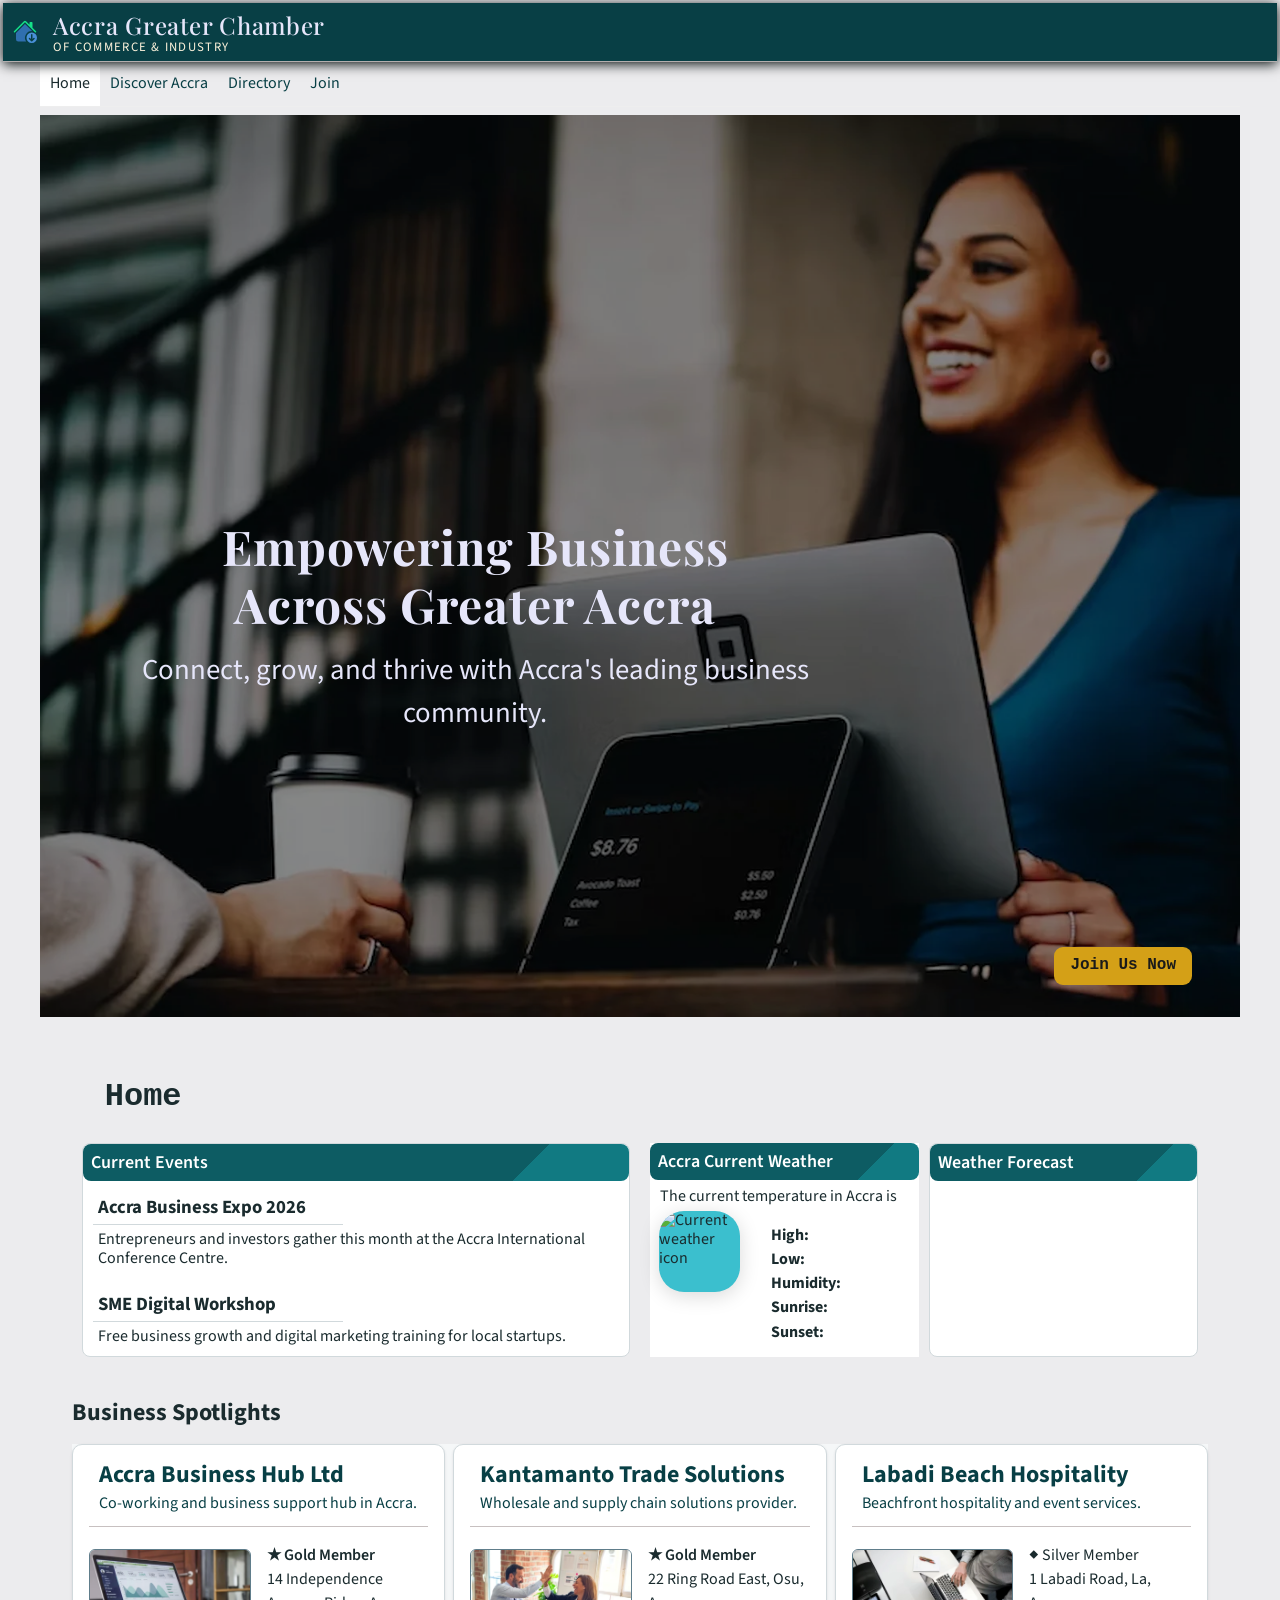
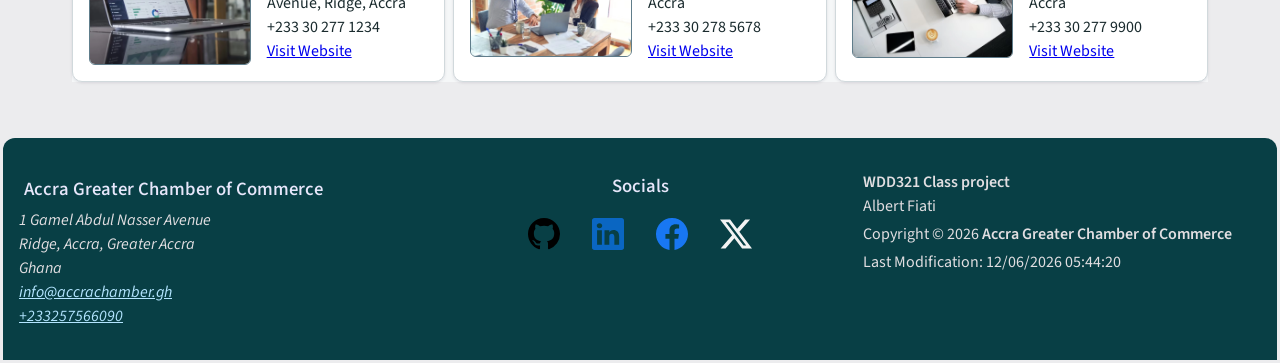
==== commit d0b58e12: "Complete Chamber Discover page" ====
--- a/chamber/index.html
+++ b/chamber/index.html
@@ -30,7 +30,7 @@
     <!-- CSS -->
     <link rel="stylesheet" href="styles/normalize.css">
     <link rel="stylesheet" href="styles/small.css">
-    <link rel="stylesheet" href="styles/large.css">
+    <link rel="stylesheet" href="styles/medium.css">
     <link rel="stylesheet" href="styles/larger.css">
     <!-- JS -->
     <script type="module" src="scripts/home.mjs"></script>
--- a/chamber/styles/small.css
+++ b/chamber/styles/small.css
@@ -280,21 +280,21 @@
     transform: translateY(-3px);
 }
 
+#members-container .member-card .tag-info h2 {
+    padding-bottom: 5px;
+}
+
 .tag-info {
     color: var(--color-primary-dark);
     padding: 0px 10px 12px;
     border-bottom: 1px solid #c7c0c0;
 }
 
-.tag-info h2 {
-    font-weight: 500;
-}
-
 .profile-grid {
     display: grid;
     grid-template-columns: 2fr 2fr;
     align-items: start;
-    gap: 1.5rem;
+    gap: 1rem;
     margin: 1rem 0 0;
 }
 
@@ -312,7 +312,7 @@
     display: flex;
     flex-direction: column;
     line-height: 1.5;
-    margin-top: 0.5rem;
+    /* margin-top: 0.5rem; */
 }
 
 .member-info .membership.gold {
@@ -327,14 +327,41 @@
 /* Default (mobile)*/
 #members-container {
     display: grid;
-    gap: 1rem;
+    gap: 0.3rem;
     background: var(--color-bg);
 }
 
 .grid-view {
-    padding: var(--space-sm);
-}
-
+    grid-template-columns: 1fr 1fr;
+
+    margin-top: 0.5rem;
+}
+
+.grid-view .member-card .tag-info h2 {
+    font-size: clamp(0.9rem, 3vw, 1.2rem);
+
+}
+        
+.grid-view section .profile-grid {
+    display: flex;
+    flex-direction: column;
+}
+#spotlight-sec #members-container.grid-view {
+    display: flex;
+    flex-direction: column;
+    gap: 0.5rem;
+}
+
+#spotlight-sec #members-container.grid-view .member-card .tag-info h2,
+.list-view .member-card .tag-info h2 {
+    font-size: clamp(1.2rem, 3vw, 1.5rem);
+            
+}
+
+#spotlight-sec #members-container.grid-view section .profile-grid{
+    display: grid;
+    grid-template-columns: 1fr 1fr;
+}
 
 /* List view */
 .list-view {
@@ -609,11 +636,11 @@
     /* filter: invert(1) brightness(0.03); */
 }
 
-/* .forecast-card {
+.forecast-card {
     display: flex;
     align-items: center;
     line-height: 2;
-} */
+}
 
 
 /* Spotlight Section */
@@ -621,8 +648,528 @@
     margin-top: 2rem ;
 }
 
-#spotlight-sec h2 {
-    padding-left: 12px;
-}
-
-
+/* ======================================
+    JOIN PAGE LAYOUT
+======================================= */
+.join-layout {
+    display: flex;
+    flex-direction: column;
+    gap: var(--space-lg);
+    padding: var(--space-md);
+    border-radius: 2% 4%;
+    background: var(--color-surface);
+}
+
+form {
+    background: var(--color-border);
+    max-width: 600px;
+    border-radius: 10px;
+    padding: var(--space-md);
+}
+
+/* Form Section */
+#form-section {
+    padding: var(--space-md);
+    border-radius: 10px;
+    box-shadow: var(--shadow-lg);
+    /* display: flex;
+    flex-direction: column; */
+}
+
+#form-section h2 {
+    font-family: var(--font-mono);
+    color: var(--color-primary-dark);
+    margin-bottom: var(--space-sm);
+}
+
+.form-intro {
+    font-size: 0.9rem;
+    color: var(--color-text);
+    margin-bottom: var(--space-lg);
+}
+
+/* Field Sets */
+fieldset {
+    border: none;
+    padding: var(--space-sm);
+    margin-bottom: var(--space-xs);
+}
+
+legend {
+    font-family: var(--font-heading);
+    color: var(--color-primary-dark);
+    font-size: 1rem;
+}
+
+/* Labels & Inputs */
+label {
+    display: flex;
+    flex-direction: column;
+    gap: 2px;
+    font-size: 0.9rem;
+    font-weight: 500;
+    color: var(--color-text);
+    margin-bottom: var(--space-sm);
+    width: 100%;
+}
+
+
+input[type="text"],
+input[type="email"],
+input[type="tel"], 
+select,
+textarea {
+    width: 100%; 
+    padding: 0.55rem 0.75rem;
+    border: 1px solid var(--color-border);
+    border-radius: 6px;
+    font-family: var(--font-body);
+    font-size: 0.9rem;
+    color: var(--color-text);
+    background: var(--color-secondary-pale);
+    transition: border-color var(--transition), box-shadow var(--transition);
+ }
+
+ input:focus,
+ select:focus,
+ textarea:focus { 
+    outline: none;
+    border-color: var(--color-border);
+    box-shadow: 0 0 0 1px rgba(209, 12, 12, 0.678);
+ }
+
+ textarea {
+    resize: vertical;
+    min-height: 100px;
+ }
+
+/* input:invalid:not(:placeholder-shown) {
+    border-color: #e01e08;
+} */
+
+input:valid:not(:placeholder-shown) {
+    border-color: #27AE60;
+}
+
+/* Submit Button */
+
+.submit-btn {
+    width: 80%;
+    display: block;
+    margin-left: 9%;
+    margin-top: var(--space-md);
+    padding: 0.75rem;
+    font-size: 1rem;
+    border: none;
+    cursor: pointer;
+    border-radius: 8px;
+    background-color: var(--color-primary);
+    color: var(--color-text-light);
+    font-family: var(--font-mono);
+    font-weight: 600;
+    transition: background-color var(--transition), transform var(--transition) ;
+
+}
+
+.form.submit-btn:hover {
+    color: var(--lavender);
+    background-color: var(--color-primary-dark);
+    transform: translateY(-2px);
+}
+
+/* ======================================
+    MEMBERSHIP CARDS
+======================================= */
+#top-space {
+    margin-top: 3rem;
+}
+
+#levels-heading {
+    font-family: var(--font-mono);
+    color: var(--color-primary-dark);
+    margin-bottom: var(--space-md);
+}
+
+#cards-container {
+    display: flex;
+    flex-direction: column;
+    gap: var(--space-md);
+    /* max-width: 600px; */
+}
+
+/* Card Base */
+.level-card {
+    border-radius: 10px;
+    padding: var(--space-md);
+    box-shadow: var(--shadow-md);
+    border-left: 5px solid transparent;
+     /* Animation on page load */
+    opacity: 0;
+    transform: translateY(20px);
+    animation: cardReveal 0.5s ease forwards;
+}
+
+@keyframes cardReveal {
+    to {
+        opacity: 1;
+        transform: translateY(0);
+    }
+}
+
+/* Card color themes */
+.level-np {
+    background: #E8F5E9;
+    border-left-color: #2E7D32;
+}
+
+.level-bronze {
+    background: #FBE9E7;
+    border-left-color: #B3593D;
+}
+
+.level-silver {
+    background: #ECEFF1;
+    border-left-color: #607D8B;
+}
+
+.level-gold {
+    background: var(--color-secondary-pale);
+    border-left-color: var(--color-secondary);
+}
+
+.level-card h3 {
+    font-family: var(--font-heading);
+    color: var(--color-primary-dark);
+    margin-bottom: var(--space-xs);
+}
+
+.level-price {
+    font-size: 1.1rem;
+    font-weight: 600;
+    color: var(--color-primary-dark);
+    margin-bottom: var(--space-xs);
+}
+
+.level desc {
+    font-size: 0.85rem;
+    color: var(--color-text-muted);
+    margin-bottom: var(--space-sm);
+    line-height: 1.5;
+}
+
+.modal-btn {
+    background:  var(--color-primary);
+    color: var(--color-text-light);
+    border: none;
+    border-radius: 6px;
+    padding: .4rem 1rem;
+    font-size: .95rem;
+    font-weight: 600;
+    cursor: pointer;
+    transition: background-color var(--transition);
+    margin-top: .5rem;
+}
+
+.modal-btn:hover {
+    background: var(--color-primary-dark);
+}
+
+
+/* ===============================
+    Modal (dialog) 
+==================================*/
+#membership-modal {
+    border: 1px solid rgba(123, 45, 139, 0.25);
+    border: none;
+    border-radius: 12px;
+    padding: var(--space-lg);
+    max-width: 480px;
+    width: 80%;
+    background-color: var(--color-text-light);
+    box-shadow: var(--shadow-lg);
+    margin: auto;
+}
+
+::backdrop {
+    background-color: rgba(0, 0, 0, 0.55);
+}
+
+#membership-modal h2 {
+    font-family: var(--font-heading);
+    color: var(--color-primary-dark);
+    margin-bottom: var(--space-md);
+    padding-bottom: var(--space-sm);
+    border-bottom: 2px solid var(--color-secondary-pale);
+}
+
+#membership-modal ul {
+    list-style: none;
+    display: flex;
+    flex-direction: column;
+    gap: var(--space-xs);
+    margin-bottom: var(--space-md);
+}
+
+#membership-modal ul li::before {
+    content: "✓ ";
+    color: var(--color-primary);
+    font-weight: 700;
+}
+
+#membership-modal ul li {
+    font-size: 0.9rem;
+    color: var(--color-);
+}
+
+.modal-cost {
+    font-size: 0.9rem;
+    color: var(--color-text);
+    margin-bottom: var(--space-sm);
+}
+
+#closeModal {
+    background: var(--color-primary-dark);
+    color: var(--lavender);
+    border: none;
+    border-radius: 6px;
+    padding: 0.4rem 1rem;
+    cursor: pointer;
+    font-size: .85rem;
+    float: right;
+    transition: background-color var(--transition);
+}
+
+#closeModal:hover {
+    background: #663833;
+}
+
+
+/* =====================================
+    Thank You Page
+=======================================*/
+.thankyou-section {
+    max-width: 640px;
+    margin: 2rem auto;
+    padding: var(--space-xl);
+    background-color: var(--color-member);
+    border-radius: 12px;
+    box-shadow: var(--shadow-lg);
+    text-align: center;
+}
+
+/* Handshake Icon*/
+.thankyou-icon {
+    font-size: 4rem;
+    margin-bottom: var(--space-md);
+    display: inline-block;
+    animation: handshake 2s ease-in-out infinite alternate;
+}
+
+.thankyou-icon::before {
+    content: "🤝";
+}
+
+@keyframes handshake {
+    from {
+        transform: rotate(-10deg) scale(1);
+    }
+
+    to{
+        transform: rotate(10deg) scale(1.2);
+    }  
+}
+
+.thankyou-section h2 {
+    font-family: var(--font-heading);
+    color: var(--lavender);
+    margin-bottom: var(--space-sm);
+}
+
+.thankyou-intro {
+    color: #ffffff;
+    line-height: 1.6;
+    margin-bottom: var(--space-xl);
+}
+
+/* Submitted Details */
+.submitted-details {
+    text-align: left;
+    background: var(--color-bg);
+    border-radius: 5% 0 7% 0; 
+    padding: var(--space-md);
+    margin-bottom: var(--space-xl);
+}
+
+.submitted-details h3 {
+    font-family: var(--font-heading);
+    color: var(--color-primary);
+    margin-bottom: var(--space-md);
+    border-bottom: 1px solid var(--color-text-muted);
+    padding-bottom: var(--space-xs);
+}
+
+dl {
+    display: grid;
+    grid-template-columns: 1fr 1fr;
+    gap: var(--space-sm) var(--space-md);
+}
+
+dt {
+    font-weight: 700;
+    font-size: 0.85rem;
+    color: var(--color-primary);
+    text-transform: uppercase;
+    letter-spacing: 0.05em;
+}
+
+dd {
+    font-size: 0.95rem;
+    color: var(--color-text);
+    font-weight: 600;
+}
+
+.thankyou-actions {
+    display: flex;
+    align-items: end;
+    flex-direction: column;
+    gap: var(--space-md);
+    
+}
+
+.cta-bttn {
+    display: inline-block;
+    padding: 0.65rem 1.25rem;
+    border-radius: 8px;
+    font-weight: 500;
+    font-family: var(--font-mono);
+    text-decoration: none;
+    max-width: 30vw;
+    background: var(--lavender);
+    transition: background-color var(--transition), transform var(--transition);
+    color: var(--color-primary-dark);
+}
+
+.cta-bttn:hover {
+    background-color: var(--color-primary-dark);
+    color: var(--lavender);
+    font-weight: 700;
+    transform: translateY(-3px);
+}
+
+.cta-bttn.sec {
+    background-color: transparent;
+    border: 2px solid var(--color-border);
+    color: #ffffff;
+}
+
+.cta-bttn.sec:hover {
+    background-color: var(--color-primary);
+    color: var(--color-surface);
+    border: 1px solid var(--color-text);
+}
+
+
+/* ========================
+    DISCOVER
+=========================== */
+#visit-message {
+    margin-bottom: 1rem;
+    padding: 1em;
+    border-left: 4px solid var(--color-secondary);
+    background: #cfcccc;
+    font-weight: 600;
+}
+
+#discover-grid {
+    padding: 8px;
+    display: grid;
+    grid-template-areas: 
+    "card1"
+    "card2"
+    "card3"
+    "card4"
+    "card5"
+    "card6"
+    "card7"
+    "card8";
+}
+
+.discover-card {
+    background: #fff;
+    border-radius: 8px;
+    overflow: hidden;
+    box-shadow: 0 2px 8px rgba(0 0 0 / 30%);
+    /* margin-inline: auto; */
+    margin: .5rem auto;
+    /* max-width: 600px; */
+    width: 100%;
+    display:grid;
+    gap: 1rem;
+}
+
+.discover-card button {
+    justify-self: center;
+}
+
+.discover-card h2 {
+    padding-top: .5rem;
+    font-size: clamp(0.8rem, 3vw, 1.5rem);
+}
+
+.discover-card h2,
+.discover-card address,
+.discover-card p,
+.discover-card button{
+margin: .5rem;
+display: flex;
+justify-content: center;
+}
+
+.discover-card img {
+    display: block;
+    margin: 0 auto;
+    width: 300px;
+    height: 200px; 
+    transition: opacity .4 ease, transform .4s ease;
+}
+
+.discover-card img:hover {
+    animation: imageFade .4 ease forwards;
+    transform: scale(1.04);
+}
+
+@keyframes imageFade {
+    from {
+        opacity: 1;
+        filter: drop-shadow(0 0 0 transparent);
+    }
+
+    to {
+        opacity: 0.85;
+        filter: drop-shadow(0 6px 12px rgba(0, 0, 0, 0.3));
+    }
+}
+
+
+.discover-card address {
+    font-style: normal;
+    color: var(--text-dark);
+}
+
+.discover-card button {
+    cursor: pointer;
+    border: none;
+    padding: .5rem;
+    border-radius: 999px;
+    background: var(--color-primary);
+    color: var(--lavender);
+    width: 90%;
+    margin-top: 15px;
+}
+
+
+
+
+
+
+
--- a/chamber/styles/medium.css
+++ b/chamber/styles/medium.css
@@ -0,0 +1,74 @@
+/* pad (2 columns) */
+@media (min-width: 641px) {
+    .grid-view {
+        grid-template-columns: repeat(2, 1fr);
+        
+        margin-top: 0.5rem;
+
+    }
+
+    .grid-view section .profile-grid {
+        display: grid;
+        grid-template-columns: 1fr 1fr;
+    }
+
+    #spotlight-sec #members-container.grid-view {
+        display: grid;
+        grid-template-columns: repeat(2, 1fr);
+    }
+
+    .list-view {
+        grid-template-columns: 1fr;
+    }
+
+    .weather-sec {
+        display: grid;
+        grid-template-columns: 1fr 1fr;
+    }
+
+    /* Hero */
+    .hero-content h2 {
+        font-size: 2rem;
+    }
+
+    .hero-content p {
+        font-size: 1.1rem;
+    }
+
+    /* Discover */
+    .discover-card {
+        display: grid;
+        grid-template-columns: 300px 1fr;
+        grid-template-areas:
+            "title title"
+            "image content"
+            "button button";
+    }
+
+    .discover-card h2{
+        grid-area: title;
+    }
+
+    .discover-card figure {
+        grid-area: image;
+        margin: 0;
+    }
+
+    .discover-card .content {
+        grid-area: content;
+        padding: 1rem;
+        display: flex;
+        flex-direction: column;
+        justify-content: space-between;
+    }
+
+    .discover-card address, 
+    .discover-card p {
+        grid-column: 2;
+    }
+
+    .discover-card button {
+        grid-area: button;
+        width: 90%;
+    }
+}
--- a/chamber/styles/larger.css
+++ b/chamber/styles/larger.css
@@ -1,4 +1,4 @@
-@media only screen and (min-width: 900px) {
+@media only screen and (min-width: 1025px) {
     .hamburger {
         display: none;
     }
@@ -39,10 +39,23 @@
 
     main {
         padding: 2.5rem 2rem;
+        /* margin-top: -20%; */
     }
 
     .grid-view {
         grid-template-columns: repeat(3, 1fr);
+        margin-top: 1rem;
+    }
+
+    .grid-view section .profile-grid {
+        display: grid;
+        grid-template-columns: 1fr 1fr;
+    }
+
+    #spotlight-sec #members-container.grid-view {
+        display: grid;
+        grid-template-columns: repeat(3, 1fr);
+        gap: 0.5rem;
     }
 
     .profile-grid img {
@@ -86,4 +99,36 @@
         right: 3rem;
         bottom: 2rem;
     }
+
+    /* ===================================
+        Join Page - Desktop
+    ======================================*/
+    .join-layout.now {
+        display: grid;
+        grid-template-columns: 3fr 2fr ;
+        align-items: flex-start;
+    }
+    
+    .membership-cards {
+        position: sticky;
+        top: 80px;
+    }
+
+    .thankyou-action {
+        flex-direction: row;
+        justify-content: center;
+    }
+
+    /* Discover */
+    #discover-grid{
+        display: grid;
+        column-gap: 1rem;
+        
+        grid-template-areas: 
+            "card1 card2"
+            "card3 card4"
+            "card5 card6"
+            "card7 card8";
+    }
+
 }
